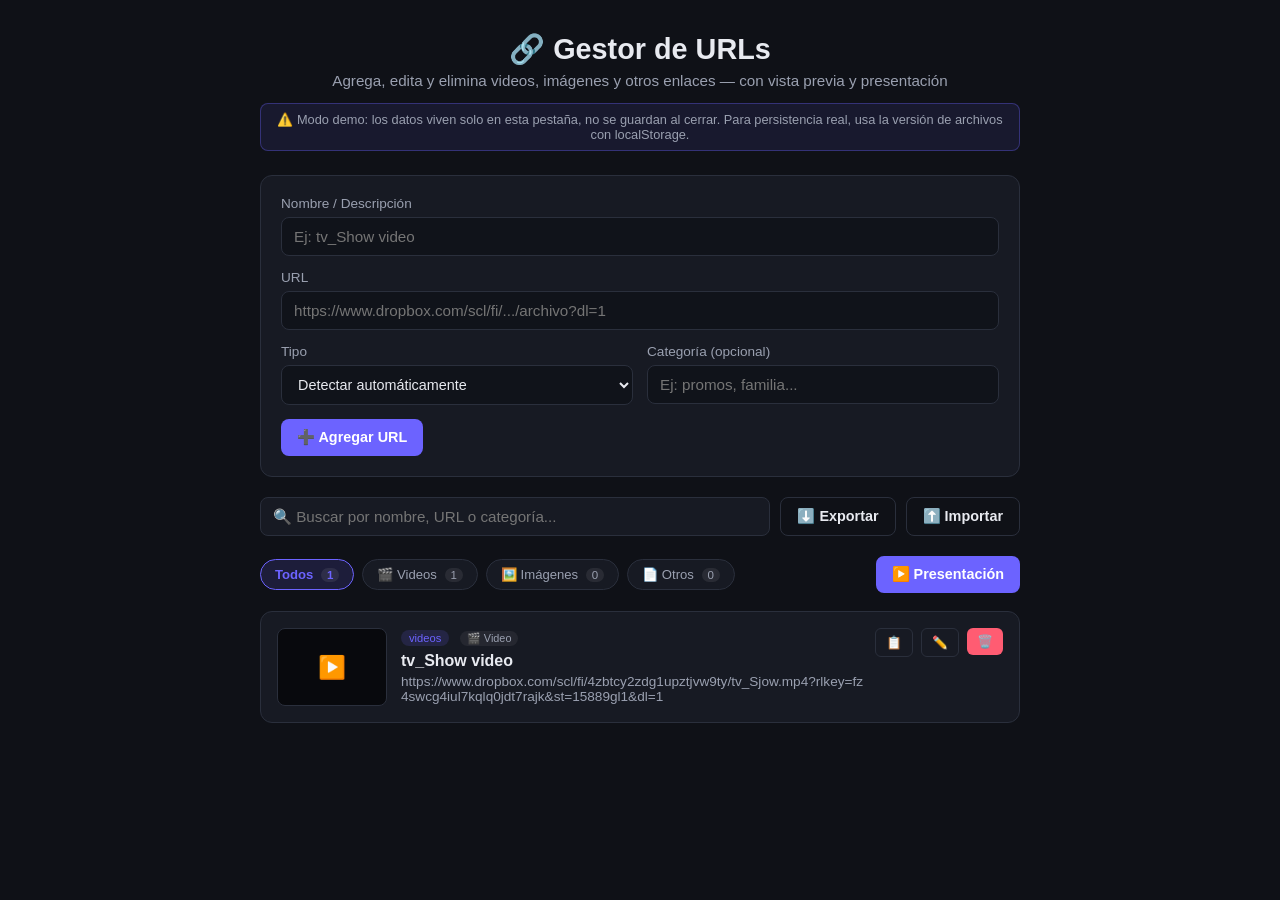
==== index.html @ 33b3442b "Rename index to index.html" ====
<!DOCTYPE html>
<html lang="es">
<head>
<meta charset="UTF-8" />
<meta name="viewport" content="width=device-width, initial-scale=1.0" />
<title>Gestor de URLs — Demo</title>
<style>
:root {
  --bg: #0f1117;
  --card: #171a23;
  --card-hover: #1e222d;
  --border: #2a2f3c;
  --text: #e8eaf0;
  --text-dim: #9aa0b0;
  --primary: #6c63ff;
  --primary-hover: #7f77ff;
  --danger: #ff5c72;
  --danger-hover: #ff7386;
  --success: #37d67a;
  --radius: 12px;
  font-family: -apple-system, BlinkMacSystemFont, "Segoe UI", Roboto, Helvetica, Arial, sans-serif;
}
* { box-sizing: border-box; }
body { margin: 0; background: var(--bg); color: var(--text); min-height: 100vh; padding: 32px 16px 80px; }
.container { max-width: 760px; margin: 0 auto; }
header { text-align: center; margin-bottom: 24px; }
header h1 { margin: 0 0 6px; font-size: 1.8rem; }
.subtitle { color: var(--text-dim); margin: 0 0 4px; font-size: 0.95rem; }
.demo-note {
  background: rgba(108,99,255,0.1);
  border: 1px solid rgba(108,99,255,0.35);
  color: var(--text-dim);
  font-size: 0.8rem;
  padding: 8px 14px;
  border-radius: 8px;
  margin-top: 10px;
  display: inline-block;
}
.url-form { background: var(--card); border: 1px solid var(--border); border-radius: var(--radius); padding: 20px; display: grid; gap: 14px; margin-bottom: 20px; }
.field { display: flex; flex-direction: column; gap: 6px; }
.field label { font-size: 0.85rem; color: var(--text-dim); }
input[type="text"], input[type="url"] { background: #10131a; border: 1px solid var(--border); border-radius: 8px; padding: 10px 12px; color: var(--text); font-size: 0.95rem; outline: none; transition: border-color 0.15s; }
input[type="text"]:focus, input[type="url"]:focus { border-color: var(--primary); }
.row-2 { display: grid; grid-template-columns: 1fr 1fr; gap: 14px; }
@media (max-width: 500px) { .row-2 { grid-template-columns: 1fr; } }
select { background: #10131a; border: 1px solid var(--border); border-radius: 8px; padding: 10px 12px; color: var(--text); font-size: 0.9rem; outline: none; }
select:focus { border-color: var(--primary); }
.form-actions { display: flex; gap: 10px; flex-wrap: wrap; }
.btn { border: none; border-radius: 8px; padding: 10px 16px; font-size: 0.9rem; cursor: pointer; font-weight: 600; transition: transform 0.1s, background 0.15s, opacity 0.15s; }
.btn:active { transform: scale(0.97); }
.btn-primary { background: var(--primary); color: white; }
.btn-primary:hover { background: var(--primary-hover); }
.btn-secondary { background: transparent; color: var(--text-dim); border: 1px solid var(--border); }
.btn-secondary:hover { color: var(--text); border-color: var(--text-dim); }
.btn-outline { background: transparent; border: 1px solid var(--border); color: var(--text); display: inline-flex; align-items: center; gap: 6px; }
.btn-outline:hover { background: var(--card-hover); }
.btn-danger { background: var(--danger); color: white; }
.btn-danger:hover { background: var(--danger-hover); }
.btn-small { padding: 6px 10px; font-size: 0.8rem; border-radius: 6px; }
.toolbar { display: flex; gap: 10px; margin-bottom: 20px; flex-wrap: wrap; }
.toolbar #searchInput { flex: 1; min-width: 200px; background: var(--card); border: 1px solid var(--border); border-radius: 8px; padding: 10px 12px; color: var(--text); outline: none; }
.toolbar #searchInput:focus { border-color: var(--primary); }
.import-label { cursor: pointer; }
.filter-bar { display: flex; gap: 8px; flex-wrap: wrap; align-items: center; margin-bottom: 18px; }
.filter-chip { background: var(--card); border: 1px solid var(--border); color: var(--text-dim); border-radius: 999px; padding: 7px 14px; font-size: 0.82rem; cursor: pointer; transition: all 0.15s; }
.filter-chip:hover { color: var(--text); border-color: var(--text-dim); }
.filter-chip.active { background: rgba(108, 99, 255, 0.15); border-color: var(--primary); color: var(--primary); font-weight: 600; }
.filter-chip span { background: rgba(255,255,255,0.08); border-radius: 999px; padding: 1px 6px; font-size: 0.72rem; margin-left: 4px; }
.present-btn { margin-left: auto; }
.url-list { list-style: none; margin: 0; padding: 0; display: grid; gap: 12px; }
.url-item { background: var(--card); border: 1px solid var(--border); border-radius: var(--radius); padding: 16px; display: flex; justify-content: space-between; align-items: stretch; gap: 12px; transition: background 0.15s; }
.url-item:hover { background: var(--card-hover); }
.url-item-inner { display: flex; gap: 14px; flex: 1; min-width: 0; }
.url-thumb { width: 110px; height: 78px; flex-shrink: 0; border-radius: 8px; overflow: hidden; background: #0a0c11; display: flex; align-items: center; justify-content: center; border: 1px solid var(--border); position: relative; }
.url-thumb img, .url-thumb video { width: 100%; height: 100%; object-fit: cover; }
.url-thumb .thumb-icon { font-size: 1.8rem; color: var(--text-dim); }
.url-thumb .play-badge { position: absolute; inset: 0; display: flex; align-items: center; justify-content: center; background: rgba(0,0,0,0.25); color: white; font-size: 1.4rem; pointer-events: none; }
.type-badge { display: inline-block; font-size: 0.68rem; color: var(--text-dim); background: rgba(255,255,255,0.06); padding: 1px 7px; border-radius: 999px; margin-left: 6px; }
.url-info { min-width: 0; flex: 1; }
.url-name { font-weight: 600; margin: 0 0 4px; word-break: break-word; }
.url-tag { display: inline-block; font-size: 0.7rem; color: var(--primary); background: rgba(108, 99, 255, 0.15); padding: 2px 8px; border-radius: 999px; margin-bottom: 6px; }
.url-link { display: block; color: var(--text-dim); font-size: 0.85rem; text-decoration: none; word-break: break-all; }
.url-link:hover { color: var(--primary); text-decoration: underline; }
.url-actions { display: flex; gap: 8px; flex-shrink: 0; align-items: flex-start; }
.empty-state { text-align: center; color: var(--text-dim); padding: 40px 20px; border: 1px dashed var(--border); border-radius: var(--radius); }
.hidden { display: none !important; }
@media (max-width: 500px) { .url-item-inner { flex-direction: column; } .url-thumb { width: 100%; height: 140px; } .url-item { flex-direction: column; } .url-actions { align-self: flex-end; } }

.present-modal { position: fixed; inset: 0; background: rgba(5, 6, 10, 0.97); z-index: 1000; display: flex; flex-direction: column; }
.present-topbar, .present-bottombar { display: flex; align-items: center; gap: 12px; padding: 14px 20px; flex-wrap: wrap; }
.present-topbar { justify-content: space-between; }
.present-bottombar { justify-content: center; }
.present-counter { color: var(--text-dim); font-size: 0.85rem; }
.present-controls-top { display: flex; gap: 10px; align-items: center; }
.speed-label { color: var(--text-dim); font-size: 0.82rem; display: flex; align-items: center; gap: 6px; }
.present-stage { flex: 1; position: relative; overflow: hidden; display: flex; align-items: center; justify-content: center; padding: 10px 20px; }
.slide { position: absolute; inset: 20px; display: flex; flex-direction: column; align-items: center; justify-content: center; gap: 14px; opacity: 0; pointer-events: none; }
.slide.active { opacity: 1; pointer-events: auto; position: relative; inset: auto; }
.present-stage[data-transition="fade"] .slide { transition: opacity 0.6s ease; }
.present-stage[data-transition="slide"] .slide { transition: transform 0.5s ease, opacity 0.5s ease; transform: translateX(40px); }
.present-stage[data-transition="slide"] .slide.active { transform: translateX(0); }
.present-stage[data-transition="slide"] .slide.exit-left { transform: translateX(-40px); }
.present-stage[data-transition="zoom"] .slide { transition: transform 0.5s ease, opacity 0.5s ease; transform: scale(0.9); }
.present-stage[data-transition="zoom"] .slide.active { transform: scale(1); }
.slide-media { max-width: 100%; max-height: 70vh; border-radius: 10px; object-fit: contain; background: #000; }
.slide-other { display: flex; flex-direction: column; align-items: center; gap: 12px; color: var(--text-dim); font-size: 3rem; }
.slide-caption { color: var(--text); font-size: 1rem; text-align: center; max-width: 600px; }
.slide-caption a { color: var(--primary); font-size: 0.8rem; word-break: break-all; }
</style>
</head>
<body>

  <div class="container">
    <header>
      <h1>🔗 Gestor de URLs</h1>
      <p class="subtitle">Agrega, edita y elimina videos, imágenes y otros enlaces — con vista previa y presentación</p>
      <span class="demo-note">⚠️ Modo demo: los datos viven solo en esta pestaña, no se guardan al cerrar. Para persistencia real, usa la versión de archivos con localStorage.</span>
    </header>

    <form id="urlForm" class="url-form">
      <input type="hidden" id="editId" value="" />
      <div class="field">
        <label for="urlName">Nombre / Descripción</label>
        <input type="text" id="urlName" placeholder="Ej: tv_Show video" required />
      </div>
      <div class="field">
        <label for="urlValue">URL</label>
        <input type="url" id="urlValue" placeholder="https://www.dropbox.com/scl/fi/.../archivo?dl=1" required />
      </div>
      <div class="row-2">
        <div class="field">
          <label for="urlType">Tipo</label>
          <select id="urlType">
            <option value="auto">Detectar automáticamente</option>
            <option value="video">🎬 Video</option>
            <option value="image">🖼️ Imagen</option>
            <option value="other">📄 Otro</option>
          </select>
        </div>
        <div class="field">
          <label for="urlTag">Categoría (opcional)</label>
          <input type="text" id="urlTag" placeholder="Ej: promos, familia..." />
        </div>
      </div>
      <div class="form-actions">
        <button type="submit" id="submitBtn" class="btn btn-primary">➕ Agregar URL</button>
        <button type="button" id="cancelEditBtn" class="btn btn-secondary hidden">Cancelar edición</button>
      </div>
    </form>

    <div class="toolbar">
      <input type="text" id="searchInput" placeholder="🔍 Buscar por nombre, URL o categoría..." />
      <button id="exportBtn" class="btn btn-outline">⬇️ Exportar</button>
      <label class="btn btn-outline import-label">
        ⬆️ Importar
        <input type="file" id="importInput" accept="application/json" hidden />
      </label>
    </div>

    <div class="filter-bar">
      <button class="filter-chip active" data-filter="all">Todos <span id="countAll">0</span></button>
      <button class="filter-chip" data-filter="video">🎬 Videos <span id="countVideo">0</span></button>
      <button class="filter-chip" data-filter="image">🖼️ Imágenes <span id="countImage">0</span></button>
      <button class="filter-chip" data-filter="other">📄 Otros <span id="countOther">0</span></button>
      <button id="presentBtn" class="btn btn-primary present-btn">▶️ Presentación</button>
    </div>

    <div id="emptyState" class="empty-state hidden">
      <p>No tienes URLs guardadas todavía. Agrega la primera arriba. 👆</p>
    </div>

    <ul id="urlList" class="url-list"></ul>
  </div>

  <div id="presentModal" class="present-modal hidden">
    <div class="present-topbar">
      <span id="presentCounter" class="present-counter">1 / 1</span>
      <div class="present-controls-top">
        <select id="transitionSelect" title="Tipo de transición">
          <option value="fade">Fundido (fade)</option>
          <option value="slide">Deslizar (slide)</option>
          <option value="zoom">Zoom</option>
        </select>
        <button id="closePresentBtn" class="btn btn-outline btn-small">✕ Cerrar</button>
      </div>
    </div>
    <div id="presentStage" class="present-stage"></div>
    <div class="present-bottombar">
      <button id="prevSlideBtn" class="btn btn-outline btn-small">⬅️ Anterior</button>
      <button id="playPauseBtn" class="btn btn-primary btn-small">▶️ Reproducir</button>
      <button id="nextSlideBtn" class="btn btn-outline btn-small">Siguiente ➡️</button>
      <label class="speed-label">
        Duración:
        <select id="speedSelect">
          <option value="2000">2s</option>
          <option value="3000" selected>3s</option>
          <option value="5000">5s</option>
          <option value="8000">8s</option>
        </select>
      </label>
    </div>
  </div>

<script>
// ====== Gestor de URLs — versión demo (en memoria, sin localStorage) ======

const form = document.getElementById("urlForm");
const editIdInput = document.getElementById("editId");
const nameInput = document.getElementById("urlName");
const urlInput = document.getElementById("urlValue");
const typeInput = document.getElementById("urlType");
const tagInput = document.getElementById("urlTag");
const submitBtn = document.getElementById("submitBtn");
const cancelEditBtn = document.getElementById("cancelEditBtn");
const listEl = document.getElementById("urlList");
const emptyState = document.getElementById("emptyState");
const searchInput = document.getElementById("searchInput");
const exportBtn = document.getElementById("exportBtn");
const importInput = document.getElementById("importInput");
const filterChips = document.querySelectorAll(".filter-chip");
const presentBtn = document.getElementById("presentBtn");

const presentModal = document.getElementById("presentModal");
const presentStage = document.getElementById("presentStage");
const presentCounter = document.getElementById("presentCounter");
const closePresentBtn = document.getElementById("closePresentBtn");
const prevSlideBtn = document.getElementById("prevSlideBtn");
const nextSlideBtn = document.getElementById("nextSlideBtn");
const playPauseBtn = document.getElementById("playPauseBtn");
const speedSelect = document.getElementById("speedSelect");
const transitionSelect = document.getElementById("transitionSelect");

// Datos de ejemplo precargados para que la demo se vea completa al abrir
let items = [
  {
    id: "demo1",
    name: "tv_Show video",
    url: "https://www.dropbox.com/scl/fi/4zbtcy2zdg1upztjvw9ty/tv_Sjow.mp4?rlkey=fz4swcg4iul7kqlq0jdt7rajk&st=15889gl1&dl=1",
    tag: "videos",
    type: "video",
    createdAt: Date.now() - 3000,
  },
];
let currentFilter = "all";

function uid() { return Date.now().toString(36) + Math.random().toString(36).slice(2, 8); }
function escapeHtml(str) { const div = document.createElement("div"); div.textContent = str; return div.innerHTML; }

function cleanPath(url) {
  try { return new URL(url).pathname.toLowerCase(); }
  catch { return url.split("?")[0].toLowerCase(); }
}
function detectType(url) {
  const path = cleanPath(url);
  const videoExt = [".mp4", ".webm", ".mov", ".mkv", ".avi", ".m4v", ".ogv"];
  const imageExt = [".jpg", ".jpeg", ".png", ".gif", ".webp", ".svg", ".bmp", ".avif"];
  if (videoExt.some((ext) => path.endsWith(ext))) return "video";
  if (imageExt.some((ext) => path.endsWith(ext))) return "image";
  return "other";
}
function typeLabel(type) { return { video: "🎬 Video", image: "🖼️ Imagen", other: "📄 Otro" }[type] || "📄 Otro"; }
function normalizePreviewUrl(url) {
  try {
    const u = new URL(url);
    if (u.hostname.includes("dropbox.com")) { u.searchParams.set("dl", "1"); return u.toString(); }
    return url;
  } catch { return url; }
}

function updateCounts() {
  document.getElementById("countAll").textContent = items.length;
  document.getElementById("countVideo").textContent = items.filter((i) => i.type === "video").length;
  document.getElementById("countImage").textContent = items.filter((i) => i.type === "image").length;
  document.getElementById("countOther").textContent = items.filter((i) => i.type === "other").length;
}

function render(filter = "") {
  updateCounts();
  const term = filter.trim().toLowerCase();
  const filtered = items.filter((it) => {
    const matchesType = currentFilter === "all" || it.type === currentFilter;
    const matchesTerm = !term || it.name.toLowerCase().includes(term) || it.url.toLowerCase().includes(term) || (it.tag || "").toLowerCase().includes(term);
    return matchesType && matchesTerm;
  });

  listEl.innerHTML = "";
  if (items.length === 0) { emptyState.classList.remove("hidden"); return; }
  emptyState.classList.add("hidden");
  if (filtered.length === 0) { listEl.innerHTML = `<li class="empty-state">No se encontraron resultados.</li>`; return; }

  const sorted = [...filtered].sort((a, b) => b.createdAt - a.createdAt);
  for (const item of sorted) {
    const li = document.createElement("li");
    li.className = "url-item";
    const previewUrl = normalizePreviewUrl(item.url);
    let thumbHtml = "";
    if (item.type === "image") {
      thumbHtml = `<img src="${escapeHtml(previewUrl)}" alt="" loading="lazy" onerror="this.replaceWith(Object.assign(document.createElement('span'),{className:'thumb-icon',textContent:'🖼️'}))" />`;
    } else if (item.type === "video") {
      thumbHtml = `<video src="${escapeHtml(previewUrl)}#t=0.5" muted preload="metadata"></video><span class="play-badge">▶️</span>`;
    } else {
      thumbHtml = `<span class="thumb-icon">📄</span>`;
    }

    li.innerHTML = `
      <div class="url-item-inner">
        <div class="url-thumb">${thumbHtml}</div>
        <div class="url-info">
          ${item.tag ? `<span class="url-tag">${escapeHtml(item.tag)}</span>` : ""}
          <span class="type-badge">${typeLabel(item.type)}</span>
          <p class="url-name">${escapeHtml(item.name)}</p>
          <a class="url-link" href="${escapeHtml(item.url)}" target="_blank" rel="noopener noreferrer">${escapeHtml(item.url)}</a>
        </div>
      </div>
      <div class="url-actions">
        <button class="btn btn-outline btn-small" data-action="copy" data-id="${item.id}">📋</button>
        <button class="btn btn-secondary btn-small" data-action="edit" data-id="${item.id}">✏️</button>
        <button class="btn btn-danger btn-small" data-action="delete" data-id="${item.id}">🗑️</button>
      </div>
    `;
    listEl.appendChild(li);
  }
}

form.addEventListener("submit", (e) => {
  e.preventDefault();
  const name = nameInput.value.trim();
  const url = urlInput.value.trim();
  const tag = tagInput.value.trim();
  const editId = editIdInput.value;
  const selectedType = typeInput.value;
  const type = selectedType === "auto" ? detectType(url) : selectedType;
  if (!name || !url) return;

  if (editId) {
    const idx = items.findIndex((it) => it.id === editId);
    if (idx !== -1) items[idx] = { ...items[idx], name, url, tag, type };
    exitEditMode();
  } else {
    items.push({ id: uid(), name, url, tag, type, createdAt: Date.now() });
  }
  render(searchInput.value);
  form.reset();
});

listEl.addEventListener("click", (e) => {
  const btn = e.target.closest("button[data-action]");
  if (!btn) return;
  const id = btn.dataset.id;
  const action = btn.dataset.action;
  const item = items.find((it) => it.id === id);
  if (!item) return;

  if (action === "delete") {
    if (confirm(`¿Eliminar "${item.name}"?`)) { items = items.filter((it) => it.id !== id); render(searchInput.value); }
  }
  if (action === "edit") enterEditMode(item);
  if (action === "copy") {
    navigator.clipboard.writeText(item.url).then(() => {
      const original = btn.textContent;
      btn.textContent = "✅";
      setTimeout(() => (btn.textContent = original), 1200);
    }).catch(() => alert("No se pudo copiar el enlace."));
  }
});

function enterEditMode(item) {
  editIdInput.value = item.id;
  nameInput.value = item.name;
  urlInput.value = item.url;
  tagInput.value = item.tag || "";
  typeInput.value = item.type || "auto";
  submitBtn.textContent = "💾 Guardar cambios";
  cancelEditBtn.classList.remove("hidden");
  nameInput.focus();
  window.scrollTo({ top: 0, behavior: "smooth" });
}
function exitEditMode() {
  editIdInput.value = "";
  submitBtn.textContent = "➕ Agregar URL";
  cancelEditBtn.classList.add("hidden");
  form.reset();
}
cancelEditBtn.addEventListener("click", exitEditMode);

filterChips.forEach((chip) => {
  chip.addEventListener("click", () => {
    filterChips.forEach((c) => c.classList.remove("active"));
    chip.classList.add("active");
    currentFilter = chip.dataset.filter;
    render(searchInput.value);
  });
});
searchInput.addEventListener("input", () => render(searchInput.value));

exportBtn.addEventListener("click", () => {
  const blob = new Blob([JSON.stringify(items, null, 2)], { type: "application/json" });
  const a = document.createElement("a");
  a.href = URL.createObjectURL(blob);
  a.download = "urls.json";
  a.click();
  URL.revokeObjectURL(a.href);
});

importInput.addEventListener("change", (e) => {
  const file = e.target.files[0];
  if (!file) return;
  const reader = new FileReader();
  reader.onload = () => {
    try {
      const parsed = JSON.parse(reader.result);
      if (!Array.isArray(parsed)) throw new Error("Formato inválido");
      const incoming = parsed.filter((p) => p && p.name && p.url).map((p) => ({
        id: p.id || uid(), name: p.name, url: p.url, tag: p.tag || "",
        type: p.type || detectType(p.url), createdAt: p.createdAt || Date.now(),
      }));
      items = [...items, ...incoming];
      render(searchInput.value);
      alert(`Se importaron ${incoming.length} URL(s).`);
    } catch (err) { alert("El archivo no tiene un formato JSON válido."); }
    importInput.value = "";
  };
  reader.readAsText(file);
});

// ===== Presentación =====
let slideItems = [];
let currentSlide = 0;
let autoTimer = null;
let isPlaying = false;

presentBtn.addEventListener("click", () => {
  const term = searchInput.value.trim().toLowerCase();
  slideItems = items.filter((it) => {
    const matchesType = currentFilter === "all" || it.type === currentFilter;
    const matchesTerm = !term || it.name.toLowerCase().includes(term) || it.url.toLowerCase().includes(term) || (it.tag || "").toLowerCase().includes(term);
    return matchesType && matchesTerm;
  });
  slideItems = [...slideItems].sort((a, b) => b.createdAt - a.createdAt);
  if (slideItems.length === 0) { alert("No hay URLs para presentar con el filtro/búsqueda actual."); return; }
  currentSlide = 0;
  buildSlides();
  openPresentModal();
});

function buildSlides() {
  presentStage.innerHTML = "";
  presentStage.dataset.transition = transitionSelect.value;
  slideItems.forEach((item, idx) => {
    const slide = document.createElement("div");
    slide.className = "slide" + (idx === 0 ? " active" : "");
    slide.dataset.index = idx;
    const previewUrl = normalizePreviewUrl(item.url);
    let mediaHtml = "";
    if (item.type === "image") {
      mediaHtml = `<img class="slide-media" src="${escapeHtml(previewUrl)}" alt="${escapeHtml(item.name)}" />`;
    } else if (item.type === "video") {
      mediaHtml = `<video class="slide-media" src="${escapeHtml(previewUrl)}" controls playsinline></video>`;
    } else {
      mediaHtml = `<div class="slide-other">📄</div>`;
    }
    slide.innerHTML = `${mediaHtml}<div class="slide-caption"><strong>${escapeHtml(item.name)}</strong><br/><a href="${escapeHtml(item.url)}" target="_blank" rel="noopener noreferrer">${escapeHtml(item.url)}</a></div>`;
    presentStage.appendChild(slide);
  });
  updateCounter();
}
function updateCounter() { presentCounter.textContent = `${currentSlide + 1} / ${slideItems.length}`; }
function goToSlide(index) {
  const slides = presentStage.querySelectorAll(".slide");
  if (!slides.length) return;
  const prevIndex = currentSlide;
  currentSlide = (index + slideItems.length) % slideItems.length;
  slides.forEach((s) => s.classList.remove("active", "exit-left"));
  if (currentSlide < prevIndex) slides[prevIndex] && slides[prevIndex].classList.add("exit-left");
  slides.forEach((s) => { const v = s.querySelector("video"); if (v) v.pause(); });
  slides[currentSlide].classList.add("active");
  updateCounter();
}
function nextSlide() { goToSlide(currentSlide + 1); }
function prevSlide() { goToSlide(currentSlide - 1); }
function openPresentModal() { presentModal.classList.remove("hidden"); document.body.style.overflow = "hidden"; }
function closePresentModal() { stopAutoplay(); presentModal.classList.add("hidden"); document.body.style.overflow = ""; presentStage.innerHTML = ""; }
function startAutoplay() { stopAutoplay(); isPlaying = true; playPauseBtn.textContent = "⏸️ Pausar"; const duration = parseInt(speedSelect.value, 10); autoTimer = setInterval(nextSlide, duration); }
function stopAutoplay() { isPlaying = false; playPauseBtn.textContent = "▶️ Reproducir"; if (autoTimer) { clearInterval(autoTimer); autoTimer = null; } }

closePresentBtn.addEventListener("click", closePresentModal);
nextSlideBtn.addEventListener("click", () => { nextSlide(); if (isPlaying) startAutoplay(); });
prevSlideBtn.addEventListener("click", () => { prevSlide(); if (isPlaying) startAutoplay(); });
playPauseBtn.addEventListener("click", () => (isPlaying ? stopAutoplay() : startAutoplay()));
speedSelect.addEventListener("change", () => { if (isPlaying) startAutoplay(); });
transitionSelect.addEventListener("change", () => { presentStage.dataset.transition = transitionSelect.value; });

document.addEventListener("keydown", (e) => {
  if (presentModal.classList.contains("hidden")) return;
  if (e.key === "Escape") closePresentModal();
  if (e.key === "ArrowRight") { nextSlide(); if (isPlaying) startAutoplay(); }
  if (e.key === "ArrowLeft") { prevSlide(); if (isPlaying) startAutoplay(); }
  if (e.key === " ") { e.preventDefault(); isPlaying ? stopAutoplay() : startAutoplay(); }
});

render();
</script>
</body>
</html>
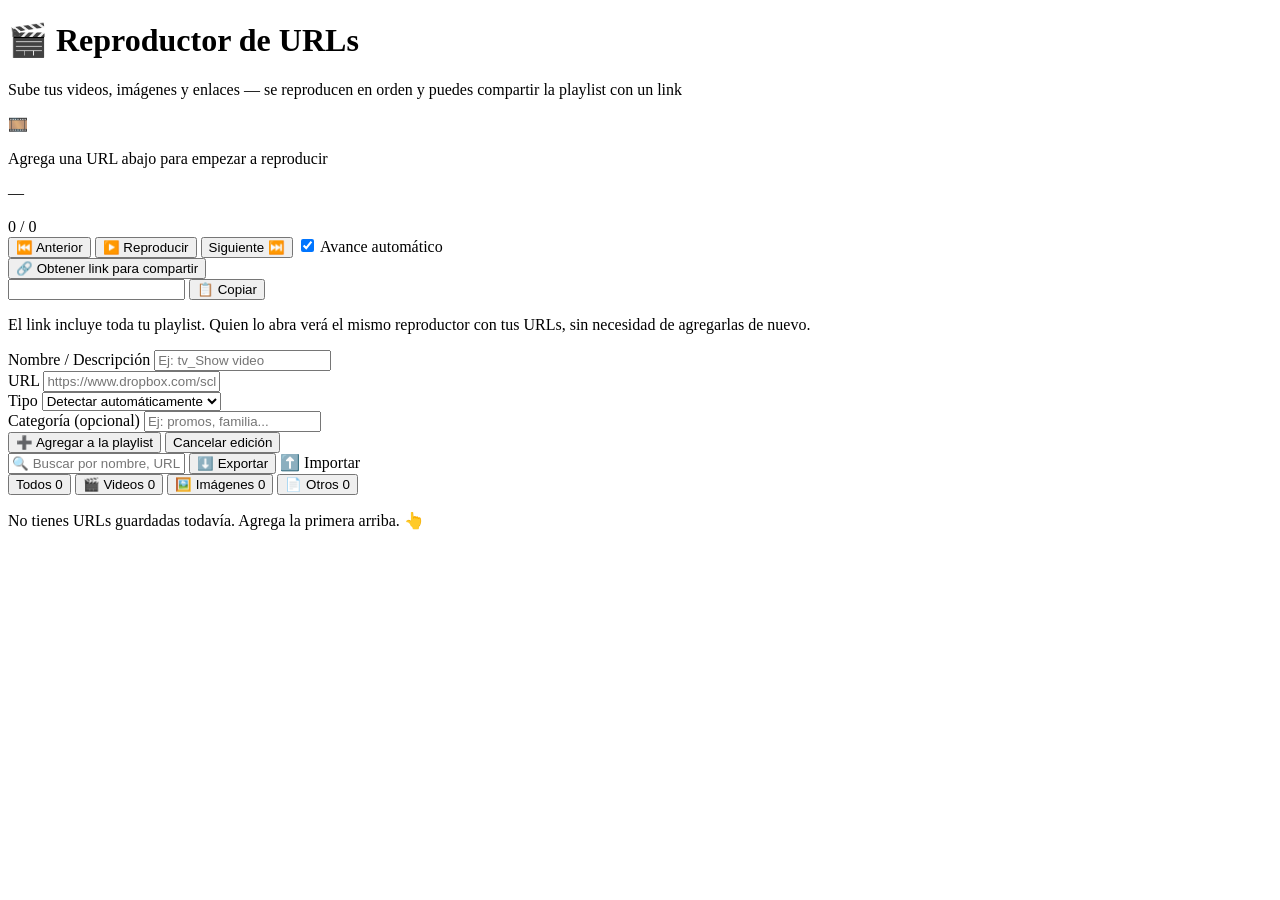
==== commit 6daff3ac: "Refactor URL manager to URL player with new features Updated the URL manager to a URL player with en" ====
--- a/index.html
+++ b/index.html
@@ -3,120 +3,53 @@
 <head>
 <meta charset="UTF-8" />
 <meta name="viewport" content="width=device-width, initial-scale=1.0" />
-<title>Gestor de URLs — Demo</title>
-<style>
-:root {
-  --bg: #0f1117;
-  --card: #171a23;
-  --card-hover: #1e222d;
-  --border: #2a2f3c;
-  --text: #e8eaf0;
-  --text-dim: #9aa0b0;
-  --primary: #6c63ff;
-  --primary-hover: #7f77ff;
-  --danger: #ff5c72;
-  --danger-hover: #ff7386;
-  --success: #37d67a;
-  --radius: 12px;
-  font-family: -apple-system, BlinkMacSystemFont, "Segoe UI", Roboto, Helvetica, Arial, sans-serif;
-}
-* { box-sizing: border-box; }
-body { margin: 0; background: var(--bg); color: var(--text); min-height: 100vh; padding: 32px 16px 80px; }
-.container { max-width: 760px; margin: 0 auto; }
-header { text-align: center; margin-bottom: 24px; }
-header h1 { margin: 0 0 6px; font-size: 1.8rem; }
-.subtitle { color: var(--text-dim); margin: 0 0 4px; font-size: 0.95rem; }
-.demo-note {
-  background: rgba(108,99,255,0.1);
-  border: 1px solid rgba(108,99,255,0.35);
-  color: var(--text-dim);
-  font-size: 0.8rem;
-  padding: 8px 14px;
-  border-radius: 8px;
-  margin-top: 10px;
-  display: inline-block;
-}
-.url-form { background: var(--card); border: 1px solid var(--border); border-radius: var(--radius); padding: 20px; display: grid; gap: 14px; margin-bottom: 20px; }
-.field { display: flex; flex-direction: column; gap: 6px; }
-.field label { font-size: 0.85rem; color: var(--text-dim); }
-input[type="text"], input[type="url"] { background: #10131a; border: 1px solid var(--border); border-radius: 8px; padding: 10px 12px; color: var(--text); font-size: 0.95rem; outline: none; transition: border-color 0.15s; }
-input[type="text"]:focus, input[type="url"]:focus { border-color: var(--primary); }
-.row-2 { display: grid; grid-template-columns: 1fr 1fr; gap: 14px; }
-@media (max-width: 500px) { .row-2 { grid-template-columns: 1fr; } }
-select { background: #10131a; border: 1px solid var(--border); border-radius: 8px; padding: 10px 12px; color: var(--text); font-size: 0.9rem; outline: none; }
-select:focus { border-color: var(--primary); }
-.form-actions { display: flex; gap: 10px; flex-wrap: wrap; }
-.btn { border: none; border-radius: 8px; padding: 10px 16px; font-size: 0.9rem; cursor: pointer; font-weight: 600; transition: transform 0.1s, background 0.15s, opacity 0.15s; }
-.btn:active { transform: scale(0.97); }
-.btn-primary { background: var(--primary); color: white; }
-.btn-primary:hover { background: var(--primary-hover); }
-.btn-secondary { background: transparent; color: var(--text-dim); border: 1px solid var(--border); }
-.btn-secondary:hover { color: var(--text); border-color: var(--text-dim); }
-.btn-outline { background: transparent; border: 1px solid var(--border); color: var(--text); display: inline-flex; align-items: center; gap: 6px; }
-.btn-outline:hover { background: var(--card-hover); }
-.btn-danger { background: var(--danger); color: white; }
-.btn-danger:hover { background: var(--danger-hover); }
-.btn-small { padding: 6px 10px; font-size: 0.8rem; border-radius: 6px; }
-.toolbar { display: flex; gap: 10px; margin-bottom: 20px; flex-wrap: wrap; }
-.toolbar #searchInput { flex: 1; min-width: 200px; background: var(--card); border: 1px solid var(--border); border-radius: 8px; padding: 10px 12px; color: var(--text); outline: none; }
-.toolbar #searchInput:focus { border-color: var(--primary); }
-.import-label { cursor: pointer; }
-.filter-bar { display: flex; gap: 8px; flex-wrap: wrap; align-items: center; margin-bottom: 18px; }
-.filter-chip { background: var(--card); border: 1px solid var(--border); color: var(--text-dim); border-radius: 999px; padding: 7px 14px; font-size: 0.82rem; cursor: pointer; transition: all 0.15s; }
-.filter-chip:hover { color: var(--text); border-color: var(--text-dim); }
-.filter-chip.active { background: rgba(108, 99, 255, 0.15); border-color: var(--primary); color: var(--primary); font-weight: 600; }
-.filter-chip span { background: rgba(255,255,255,0.08); border-radius: 999px; padding: 1px 6px; font-size: 0.72rem; margin-left: 4px; }
-.present-btn { margin-left: auto; }
-.url-list { list-style: none; margin: 0; padding: 0; display: grid; gap: 12px; }
-.url-item { background: var(--card); border: 1px solid var(--border); border-radius: var(--radius); padding: 16px; display: flex; justify-content: space-between; align-items: stretch; gap: 12px; transition: background 0.15s; }
-.url-item:hover { background: var(--card-hover); }
-.url-item-inner { display: flex; gap: 14px; flex: 1; min-width: 0; }
-.url-thumb { width: 110px; height: 78px; flex-shrink: 0; border-radius: 8px; overflow: hidden; background: #0a0c11; display: flex; align-items: center; justify-content: center; border: 1px solid var(--border); position: relative; }
-.url-thumb img, .url-thumb video { width: 100%; height: 100%; object-fit: cover; }
-.url-thumb .thumb-icon { font-size: 1.8rem; color: var(--text-dim); }
-.url-thumb .play-badge { position: absolute; inset: 0; display: flex; align-items: center; justify-content: center; background: rgba(0,0,0,0.25); color: white; font-size: 1.4rem; pointer-events: none; }
-.type-badge { display: inline-block; font-size: 0.68rem; color: var(--text-dim); background: rgba(255,255,255,0.06); padding: 1px 7px; border-radius: 999px; margin-left: 6px; }
-.url-info { min-width: 0; flex: 1; }
-.url-name { font-weight: 600; margin: 0 0 4px; word-break: break-word; }
-.url-tag { display: inline-block; font-size: 0.7rem; color: var(--primary); background: rgba(108, 99, 255, 0.15); padding: 2px 8px; border-radius: 999px; margin-bottom: 6px; }
-.url-link { display: block; color: var(--text-dim); font-size: 0.85rem; text-decoration: none; word-break: break-all; }
-.url-link:hover { color: var(--primary); text-decoration: underline; }
-.url-actions { display: flex; gap: 8px; flex-shrink: 0; align-items: flex-start; }
-.empty-state { text-align: center; color: var(--text-dim); padding: 40px 20px; border: 1px dashed var(--border); border-radius: var(--radius); }
-.hidden { display: none !important; }
-@media (max-width: 500px) { .url-item-inner { flex-direction: column; } .url-thumb { width: 100%; height: 140px; } .url-item { flex-direction: column; } .url-actions { align-self: flex-end; } }
-
-.present-modal { position: fixed; inset: 0; background: rgba(5, 6, 10, 0.97); z-index: 1000; display: flex; flex-direction: column; }
-.present-topbar, .present-bottombar { display: flex; align-items: center; gap: 12px; padding: 14px 20px; flex-wrap: wrap; }
-.present-topbar { justify-content: space-between; }
-.present-bottombar { justify-content: center; }
-.present-counter { color: var(--text-dim); font-size: 0.85rem; }
-.present-controls-top { display: flex; gap: 10px; align-items: center; }
-.speed-label { color: var(--text-dim); font-size: 0.82rem; display: flex; align-items: center; gap: 6px; }
-.present-stage { flex: 1; position: relative; overflow: hidden; display: flex; align-items: center; justify-content: center; padding: 10px 20px; }
-.slide { position: absolute; inset: 20px; display: flex; flex-direction: column; align-items: center; justify-content: center; gap: 14px; opacity: 0; pointer-events: none; }
-.slide.active { opacity: 1; pointer-events: auto; position: relative; inset: auto; }
-.present-stage[data-transition="fade"] .slide { transition: opacity 0.6s ease; }
-.present-stage[data-transition="slide"] .slide { transition: transform 0.5s ease, opacity 0.5s ease; transform: translateX(40px); }
-.present-stage[data-transition="slide"] .slide.active { transform: translateX(0); }
-.present-stage[data-transition="slide"] .slide.exit-left { transform: translateX(-40px); }
-.present-stage[data-transition="zoom"] .slide { transition: transform 0.5s ease, opacity 0.5s ease; transform: scale(0.9); }
-.present-stage[data-transition="zoom"] .slide.active { transform: scale(1); }
-.slide-media { max-width: 100%; max-height: 70vh; border-radius: 10px; object-fit: contain; background: #000; }
-.slide-other { display: flex; flex-direction: column; align-items: center; gap: 12px; color: var(--text-dim); font-size: 3rem; }
-.slide-caption { color: var(--text); font-size: 1rem; text-align: center; max-width: 600px; }
-.slide-caption a { color: var(--primary); font-size: 0.8rem; word-break: break-all; }
-</style>
+<title>Reproductor de URLs</title>
+<link rel="stylesheet" href="style.css" />
 </head>
 <body>
 
   <div class="container">
     <header>
-      <h1>🔗 Gestor de URLs</h1>
-      <p class="subtitle">Agrega, edita y elimina videos, imágenes y otros enlaces — con vista previa y presentación</p>
-      <span class="demo-note">⚠️ Modo demo: los datos viven solo en esta pestaña, no se guardan al cerrar. Para persistencia real, usa la versión de archivos con localStorage.</span>
+      <h1>🎬 Reproductor de URLs</h1>
+      <p class="subtitle">Sube tus videos, imágenes y enlaces — se reproducen en orden y puedes compartir la playlist con un link</p>
     </header>
 
+    <!-- ===== REPRODUCTOR PRINCIPAL ===== -->
+    <section class="player-card">
+      <div id="playerStage" class="player-stage">
+        <div class="player-placeholder">
+          <span class="thumb-icon">🎞️</span>
+          <p>Agrega una URL abajo para empezar a reproducir</p>
+        </div>
+      </div>
+
+      <div class="player-info">
+        <p id="playerTitle" class="player-title">—</p>
+        <span id="playerCounter" class="player-counter">0 / 0</span>
+      </div>
+
+      <div class="player-controls">
+        <button id="prevBtn" class="btn btn-outline btn-small">⏮️ Anterior</button>
+        <button id="playPauseBtn" class="btn btn-primary btn-small">▶️ Reproducir</button>
+        <button id="nextBtn" class="btn btn-outline btn-small">Siguiente ⏭️</button>
+        <label class="autoplay-label">
+          <input type="checkbox" id="autoplayCheck" checked />
+          Avance automático
+        </label>
+      </div>
+    </section>
+
+    <!-- ===== COMPARTIR ===== -->
+    <section class="share-card">
+      <button id="shareBtn" class="btn btn-primary">🔗 Obtener link para compartir</button>
+      <div id="shareResult" class="share-result hidden">
+        <input type="text" id="shareLink" readonly />
+        <button id="copyLinkBtn" class="btn btn-outline btn-small">📋 Copiar</button>
+      </div>
+      <p class="share-hint">El link incluye toda tu playlist. Quien lo abra verá el mismo reproductor con tus URLs, sin necesidad de agregarlas de nuevo.</p>
+    </section>
+
+    <!-- ===== AGREGAR / GESTIONAR ===== -->
     <form id="urlForm" class="url-form">
       <input type="hidden" id="editId" value="" />
       <div class="field">
@@ -143,7 +76,7 @@
         </div>
       </div>
       <div class="form-actions">
-        <button type="submit" id="submitBtn" class="btn btn-primary">➕ Agregar URL</button>
+        <button type="submit" id="submitBtn" class="btn btn-primary">➕ Agregar a la playlist</button>
         <button type="button" id="cancelEditBtn" class="btn btn-secondary hidden">Cancelar edición</button>
       </div>
     </form>
@@ -162,7 +95,6 @@
       <button class="filter-chip" data-filter="video">🎬 Videos <span id="countVideo">0</span></button>
       <button class="filter-chip" data-filter="image">🖼️ Imágenes <span id="countImage">0</span></button>
       <button class="filter-chip" data-filter="other">📄 Otros <span id="countOther">0</span></button>
-      <button id="presentBtn" class="btn btn-primary present-btn">▶️ Presentación</button>
     </div>
 
     <div id="emptyState" class="empty-state hidden">
@@ -172,333 +104,6 @@
     <ul id="urlList" class="url-list"></ul>
   </div>
 
-  <div id="presentModal" class="present-modal hidden">
-    <div class="present-topbar">
-      <span id="presentCounter" class="present-counter">1 / 1</span>
-      <div class="present-controls-top">
-        <select id="transitionSelect" title="Tipo de transición">
-          <option value="fade">Fundido (fade)</option>
-          <option value="slide">Deslizar (slide)</option>
-          <option value="zoom">Zoom</option>
-        </select>
-        <button id="closePresentBtn" class="btn btn-outline btn-small">✕ Cerrar</button>
-      </div>
-    </div>
-    <div id="presentStage" class="present-stage"></div>
-    <div class="present-bottombar">
-      <button id="prevSlideBtn" class="btn btn-outline btn-small">⬅️ Anterior</button>
-      <button id="playPauseBtn" class="btn btn-primary btn-small">▶️ Reproducir</button>
-      <button id="nextSlideBtn" class="btn btn-outline btn-small">Siguiente ➡️</button>
-      <label class="speed-label">
-        Duración:
-        <select id="speedSelect">
-          <option value="2000">2s</option>
-          <option value="3000" selected>3s</option>
-          <option value="5000">5s</option>
-          <option value="8000">8s</option>
-        </select>
-      </label>
-    </div>
-  </div>
-
-<script>
-// ====== Gestor de URLs — versión demo (en memoria, sin localStorage) ======
-
-const form = document.getElementById("urlForm");
-const editIdInput = document.getElementById("editId");
-const nameInput = document.getElementById("urlName");
-const urlInput = document.getElementById("urlValue");
-const typeInput = document.getElementById("urlType");
-const tagInput = document.getElementById("urlTag");
-const submitBtn = document.getElementById("submitBtn");
-const cancelEditBtn = document.getElementById("cancelEditBtn");
-const listEl = document.getElementById("urlList");
-const emptyState = document.getElementById("emptyState");
-const searchInput = document.getElementById("searchInput");
-const exportBtn = document.getElementById("exportBtn");
-const importInput = document.getElementById("importInput");
-const filterChips = document.querySelectorAll(".filter-chip");
-const presentBtn = document.getElementById("presentBtn");
-
-const presentModal = document.getElementById("presentModal");
-const presentStage = document.getElementById("presentStage");
-const presentCounter = document.getElementById("presentCounter");
-const closePresentBtn = document.getElementById("closePresentBtn");
-const prevSlideBtn = document.getElementById("prevSlideBtn");
-const nextSlideBtn = document.getElementById("nextSlideBtn");
-const playPauseBtn = document.getElementById("playPauseBtn");
-const speedSelect = document.getElementById("speedSelect");
-const transitionSelect = document.getElementById("transitionSelect");
-
-// Datos de ejemplo precargados para que la demo se vea completa al abrir
-let items = [
-  {
-    id: "demo1",
-    name: "tv_Show video",
-    url: "https://www.dropbox.com/scl/fi/4zbtcy2zdg1upztjvw9ty/tv_Sjow.mp4?rlkey=fz4swcg4iul7kqlq0jdt7rajk&st=15889gl1&dl=1",
-    tag: "videos",
-    type: "video",
-    createdAt: Date.now() - 3000,
-  },
-];
-let currentFilter = "all";
-
-function uid() { return Date.now().toString(36) + Math.random().toString(36).slice(2, 8); }
-function escapeHtml(str) { const div = document.createElement("div"); div.textContent = str; return div.innerHTML; }
-
-function cleanPath(url) {
-  try { return new URL(url).pathname.toLowerCase(); }
-  catch { return url.split("?")[0].toLowerCase(); }
-}
-function detectType(url) {
-  const path = cleanPath(url);
-  const videoExt = [".mp4", ".webm", ".mov", ".mkv", ".avi", ".m4v", ".ogv"];
-  const imageExt = [".jpg", ".jpeg", ".png", ".gif", ".webp", ".svg", ".bmp", ".avif"];
-  if (videoExt.some((ext) => path.endsWith(ext))) return "video";
-  if (imageExt.some((ext) => path.endsWith(ext))) return "image";
-  return "other";
-}
-function typeLabel(type) { return { video: "🎬 Video", image: "🖼️ Imagen", other: "📄 Otro" }[type] || "📄 Otro"; }
-function normalizePreviewUrl(url) {
-  try {
-    const u = new URL(url);
-    if (u.hostname.includes("dropbox.com")) { u.searchParams.set("dl", "1"); return u.toString(); }
-    return url;
-  } catch { return url; }
-}
-
-function updateCounts() {
-  document.getElementById("countAll").textContent = items.length;
-  document.getElementById("countVideo").textContent = items.filter((i) => i.type === "video").length;
-  document.getElementById("countImage").textContent = items.filter((i) => i.type === "image").length;
-  document.getElementById("countOther").textContent = items.filter((i) => i.type === "other").length;
-}
-
-function render(filter = "") {
-  updateCounts();
-  const term = filter.trim().toLowerCase();
-  const filtered = items.filter((it) => {
-    const matchesType = currentFilter === "all" || it.type === currentFilter;
-    const matchesTerm = !term || it.name.toLowerCase().includes(term) || it.url.toLowerCase().includes(term) || (it.tag || "").toLowerCase().includes(term);
-    return matchesType && matchesTerm;
-  });
-
-  listEl.innerHTML = "";
-  if (items.length === 0) { emptyState.classList.remove("hidden"); return; }
-  emptyState.classList.add("hidden");
-  if (filtered.length === 0) { listEl.innerHTML = `<li class="empty-state">No se encontraron resultados.</li>`; return; }
-
-  const sorted = [...filtered].sort((a, b) => b.createdAt - a.createdAt);
-  for (const item of sorted) {
-    const li = document.createElement("li");
-    li.className = "url-item";
-    const previewUrl = normalizePreviewUrl(item.url);
-    let thumbHtml = "";
-    if (item.type === "image") {
-      thumbHtml = `<img src="${escapeHtml(previewUrl)}" alt="" loading="lazy" onerror="this.replaceWith(Object.assign(document.createElement('span'),{className:'thumb-icon',textContent:'🖼️'}))" />`;
-    } else if (item.type === "video") {
-      thumbHtml = `<video src="${escapeHtml(previewUrl)}#t=0.5" muted preload="metadata"></video><span class="play-badge">▶️</span>`;
-    } else {
-      thumbHtml = `<span class="thumb-icon">📄</span>`;
-    }
-
-    li.innerHTML = `
-      <div class="url-item-inner">
-        <div class="url-thumb">${thumbHtml}</div>
-        <div class="url-info">
-          ${item.tag ? `<span class="url-tag">${escapeHtml(item.tag)}</span>` : ""}
-          <span class="type-badge">${typeLabel(item.type)}</span>
-          <p class="url-name">${escapeHtml(item.name)}</p>
-          <a class="url-link" href="${escapeHtml(item.url)}" target="_blank" rel="noopener noreferrer">${escapeHtml(item.url)}</a>
-        </div>
-      </div>
-      <div class="url-actions">
-        <button class="btn btn-outline btn-small" data-action="copy" data-id="${item.id}">📋</button>
-        <button class="btn btn-secondary btn-small" data-action="edit" data-id="${item.id}">✏️</button>
-        <button class="btn btn-danger btn-small" data-action="delete" data-id="${item.id}">🗑️</button>
-      </div>
-    `;
-    listEl.appendChild(li);
-  }
-}
-
-form.addEventListener("submit", (e) => {
-  e.preventDefault();
-  const name = nameInput.value.trim();
-  const url = urlInput.value.trim();
-  const tag = tagInput.value.trim();
-  const editId = editIdInput.value;
-  const selectedType = typeInput.value;
-  const type = selectedType === "auto" ? detectType(url) : selectedType;
-  if (!name || !url) return;
-
-  if (editId) {
-    const idx = items.findIndex((it) => it.id === editId);
-    if (idx !== -1) items[idx] = { ...items[idx], name, url, tag, type };
-    exitEditMode();
-  } else {
-    items.push({ id: uid(), name, url, tag, type, createdAt: Date.now() });
-  }
-  render(searchInput.value);
-  form.reset();
-});
-
-listEl.addEventListener("click", (e) => {
-  const btn = e.target.closest("button[data-action]");
-  if (!btn) return;
-  const id = btn.dataset.id;
-  const action = btn.dataset.action;
-  const item = items.find((it) => it.id === id);
-  if (!item) return;
-
-  if (action === "delete") {
-    if (confirm(`¿Eliminar "${item.name}"?`)) { items = items.filter((it) => it.id !== id); render(searchInput.value); }
-  }
-  if (action === "edit") enterEditMode(item);
-  if (action === "copy") {
-    navigator.clipboard.writeText(item.url).then(() => {
-      const original = btn.textContent;
-      btn.textContent = "✅";
-      setTimeout(() => (btn.textContent = original), 1200);
-    }).catch(() => alert("No se pudo copiar el enlace."));
-  }
-});
-
-function enterEditMode(item) {
-  editIdInput.value = item.id;
-  nameInput.value = item.name;
-  urlInput.value = item.url;
-  tagInput.value = item.tag || "";
-  typeInput.value = item.type || "auto";
-  submitBtn.textContent = "💾 Guardar cambios";
-  cancelEditBtn.classList.remove("hidden");
-  nameInput.focus();
-  window.scrollTo({ top: 0, behavior: "smooth" });
-}
-function exitEditMode() {
-  editIdInput.value = "";
-  submitBtn.textContent = "➕ Agregar URL";
-  cancelEditBtn.classList.add("hidden");
-  form.reset();
-}
-cancelEditBtn.addEventListener("click", exitEditMode);
-
-filterChips.forEach((chip) => {
-  chip.addEventListener("click", () => {
-    filterChips.forEach((c) => c.classList.remove("active"));
-    chip.classList.add("active");
-    currentFilter = chip.dataset.filter;
-    render(searchInput.value);
-  });
-});
-searchInput.addEventListener("input", () => render(searchInput.value));
-
-exportBtn.addEventListener("click", () => {
-  const blob = new Blob([JSON.stringify(items, null, 2)], { type: "application/json" });
-  const a = document.createElement("a");
-  a.href = URL.createObjectURL(blob);
-  a.download = "urls.json";
-  a.click();
-  URL.revokeObjectURL(a.href);
-});
-
-importInput.addEventListener("change", (e) => {
-  const file = e.target.files[0];
-  if (!file) return;
-  const reader = new FileReader();
-  reader.onload = () => {
-    try {
-      const parsed = JSON.parse(reader.result);
-      if (!Array.isArray(parsed)) throw new Error("Formato inválido");
-      const incoming = parsed.filter((p) => p && p.name && p.url).map((p) => ({
-        id: p.id || uid(), name: p.name, url: p.url, tag: p.tag || "",
-        type: p.type || detectType(p.url), createdAt: p.createdAt || Date.now(),
-      }));
-      items = [...items, ...incoming];
-      render(searchInput.value);
-      alert(`Se importaron ${incoming.length} URL(s).`);
-    } catch (err) { alert("El archivo no tiene un formato JSON válido."); }
-    importInput.value = "";
-  };
-  reader.readAsText(file);
-});
-
-// ===== Presentación =====
-let slideItems = [];
-let currentSlide = 0;
-let autoTimer = null;
-let isPlaying = false;
-
-presentBtn.addEventListener("click", () => {
-  const term = searchInput.value.trim().toLowerCase();
-  slideItems = items.filter((it) => {
-    const matchesType = currentFilter === "all" || it.type === currentFilter;
-    const matchesTerm = !term || it.name.toLowerCase().includes(term) || it.url.toLowerCase().includes(term) || (it.tag || "").toLowerCase().includes(term);
-    return matchesType && matchesTerm;
-  });
-  slideItems = [...slideItems].sort((a, b) => b.createdAt - a.createdAt);
-  if (slideItems.length === 0) { alert("No hay URLs para presentar con el filtro/búsqueda actual."); return; }
-  currentSlide = 0;
-  buildSlides();
-  openPresentModal();
-});
-
-function buildSlides() {
-  presentStage.innerHTML = "";
-  presentStage.dataset.transition = transitionSelect.value;
-  slideItems.forEach((item, idx) => {
-    const slide = document.createElement("div");
-    slide.className = "slide" + (idx === 0 ? " active" : "");
-    slide.dataset.index = idx;
-    const previewUrl = normalizePreviewUrl(item.url);
-    let mediaHtml = "";
-    if (item.type === "image") {
-      mediaHtml = `<img class="slide-media" src="${escapeHtml(previewUrl)}" alt="${escapeHtml(item.name)}" />`;
-    } else if (item.type === "video") {
-      mediaHtml = `<video class="slide-media" src="${escapeHtml(previewUrl)}" controls playsinline></video>`;
-    } else {
-      mediaHtml = `<div class="slide-other">📄</div>`;
-    }
-    slide.innerHTML = `${mediaHtml}<div class="slide-caption"><strong>${escapeHtml(item.name)}</strong><br/><a href="${escapeHtml(item.url)}" target="_blank" rel="noopener noreferrer">${escapeHtml(item.url)}</a></div>`;
-    presentStage.appendChild(slide);
-  });
-  updateCounter();
-}
-function updateCounter() { presentCounter.textContent = `${currentSlide + 1} / ${slideItems.length}`; }
-function goToSlide(index) {
-  const slides = presentStage.querySelectorAll(".slide");
-  if (!slides.length) return;
-  const prevIndex = currentSlide;
-  currentSlide = (index + slideItems.length) % slideItems.length;
-  slides.forEach((s) => s.classList.remove("active", "exit-left"));
-  if (currentSlide < prevIndex) slides[prevIndex] && slides[prevIndex].classList.add("exit-left");
-  slides.forEach((s) => { const v = s.querySelector("video"); if (v) v.pause(); });
-  slides[currentSlide].classList.add("active");
-  updateCounter();
-}
-function nextSlide() { goToSlide(currentSlide + 1); }
-function prevSlide() { goToSlide(currentSlide - 1); }
-function openPresentModal() { presentModal.classList.remove("hidden"); document.body.style.overflow = "hidden"; }
-function closePresentModal() { stopAutoplay(); presentModal.classList.add("hidden"); document.body.style.overflow = ""; presentStage.innerHTML = ""; }
-function startAutoplay() { stopAutoplay(); isPlaying = true; playPauseBtn.textContent = "⏸️ Pausar"; const duration = parseInt(speedSelect.value, 10); autoTimer = setInterval(nextSlide, duration); }
-function stopAutoplay() { isPlaying = false; playPauseBtn.textContent = "▶️ Reproducir"; if (autoTimer) { clearInterval(autoTimer); autoTimer = null; } }
-
-closePresentBtn.addEventListener("click", closePresentModal);
-nextSlideBtn.addEventListener("click", () => { nextSlide(); if (isPlaying) startAutoplay(); });
-prevSlideBtn.addEventListener("click", () => { prevSlide(); if (isPlaying) startAutoplay(); });
-playPauseBtn.addEventListener("click", () => (isPlaying ? stopAutoplay() : startAutoplay()));
-speedSelect.addEventListener("change", () => { if (isPlaying) startAutoplay(); });
-transitionSelect.addEventListener("change", () => { presentStage.dataset.transition = transitionSelect.value; });
-
-document.addEventListener("keydown", (e) => {
-  if (presentModal.classList.contains("hidden")) return;
-  if (e.key === "Escape") closePresentModal();
-  if (e.key === "ArrowRight") { nextSlide(); if (isPlaying) startAutoplay(); }
-  if (e.key === "ArrowLeft") { prevSlide(); if (isPlaying) startAutoplay(); }
-  if (e.key === " ") { e.preventDefault(); isPlaying ? stopAutoplay() : startAutoplay(); }
-});
-
-render();
-</script>
+  <script src="script.js"></script>
 </body>
 </html>
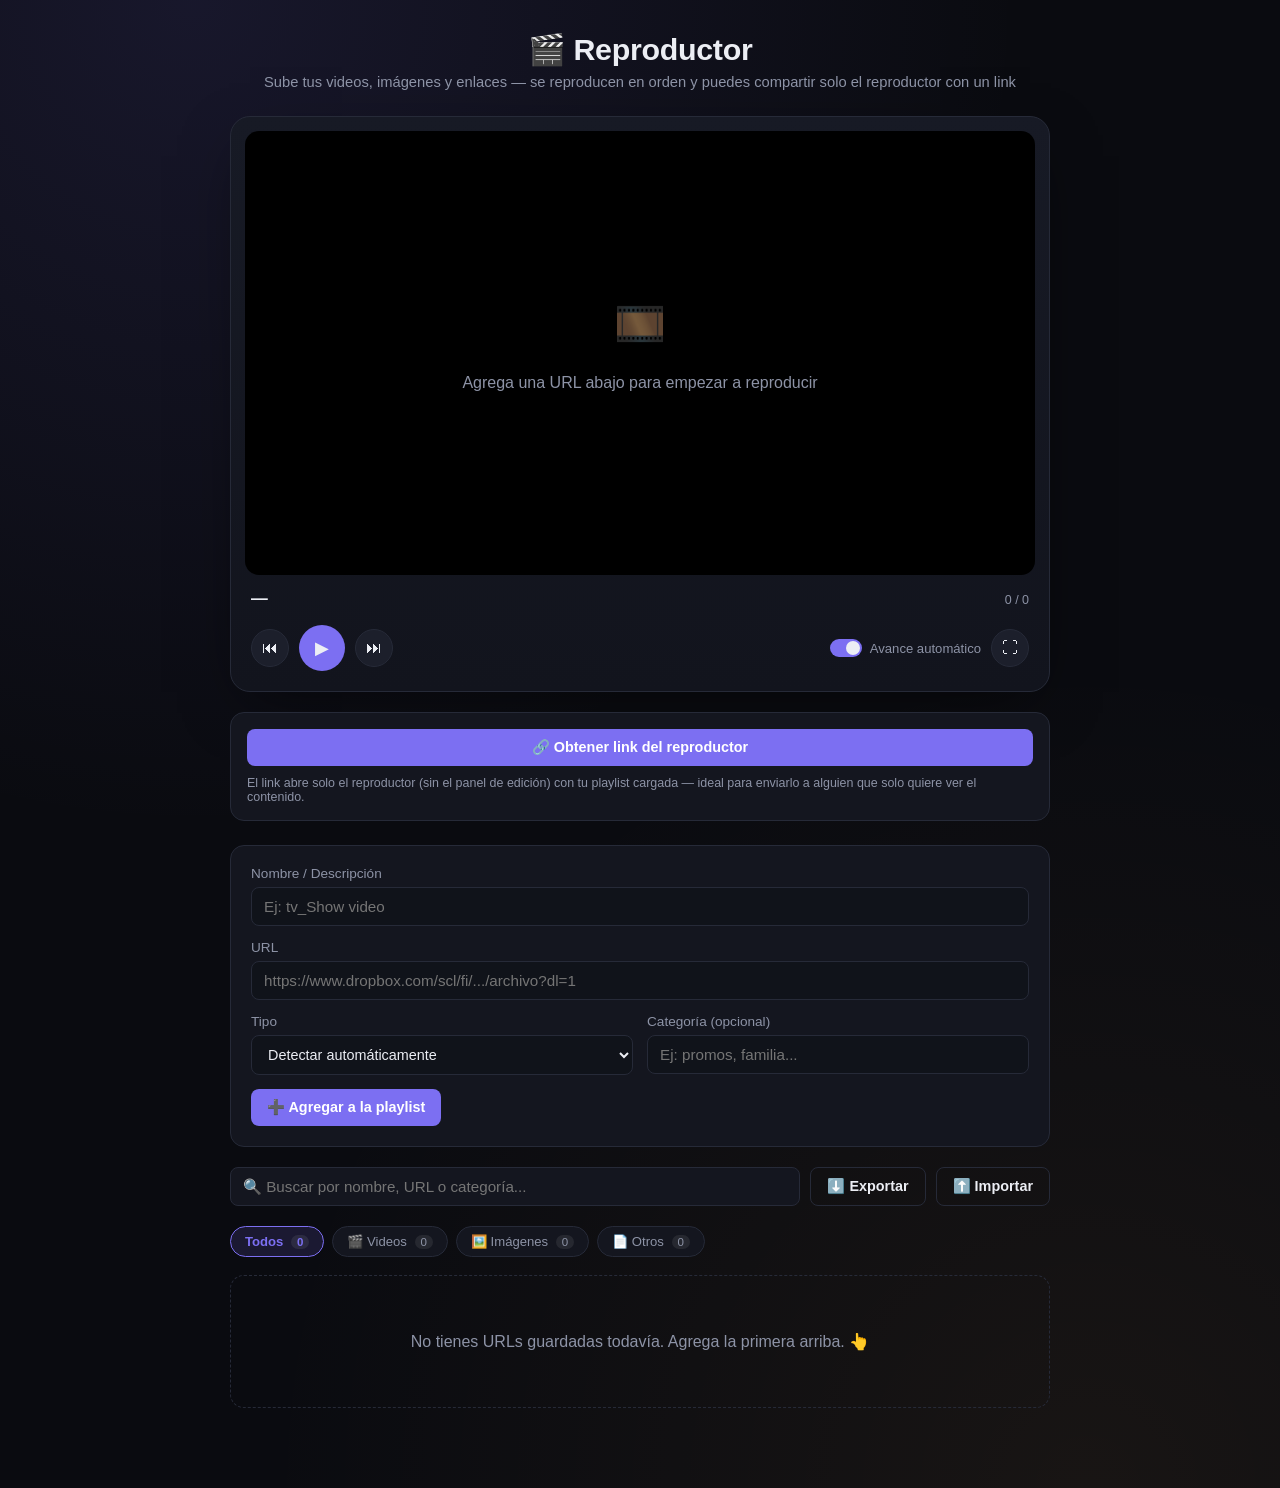
==== commit 4cc2536f: "Add files via upload" ====
--- a/index.html
+++ b/index.html
@@ -9,9 +9,9 @@
 <body>
 
   <div class="container">
-    <header>
-      <h1>🎬 Reproductor de URLs</h1>
-      <p class="subtitle">Sube tus videos, imágenes y enlaces — se reproducen en orden y puedes compartir la playlist con un link</p>
+    <header id="pageHeader">
+      <h1>🎬 Reproductor</h1>
+      <p class="subtitle" id="pageSubtitle">Sube tus videos, imágenes y enlaces — se reproducen en orden y puedes compartir solo el reproductor con un link</p>
     </header>
 
     <!-- ===== REPRODUCTOR PRINCIPAL ===== -->
@@ -23,34 +23,45 @@
         </div>
       </div>
 
-      <div class="player-info">
-        <p id="playerTitle" class="player-title">—</p>
+      <div class="player-overlay-bar">
+        <div class="player-overlay-text">
+          <p id="playerTitle" class="player-title">—</p>
+          <span id="playerTag" class="player-tag-inline"></span>
+        </div>
         <span id="playerCounter" class="player-counter">0 / 0</span>
       </div>
 
       <div class="player-controls">
-        <button id="prevBtn" class="btn btn-outline btn-small">⏮️ Anterior</button>
-        <button id="playPauseBtn" class="btn btn-primary btn-small">▶️ Reproducir</button>
-        <button id="nextBtn" class="btn btn-outline btn-small">Siguiente ⏭️</button>
+        <button id="prevBtn" class="icon-btn" title="Anterior">⏮</button>
+        <button id="playPauseBtn" class="icon-btn icon-btn-main" title="Reproducir / Pausar">▶</button>
+        <button id="nextBtn" class="icon-btn" title="Siguiente">⏭</button>
+
+        <div class="dots" id="dotsRow"></div>
+
         <label class="autoplay-label">
           <input type="checkbox" id="autoplayCheck" checked />
+          <span class="toggle-track"><span class="toggle-thumb"></span></span>
           Avance automático
         </label>
+        <button id="fullscreenBtn" class="icon-btn" title="Pantalla completa">⛶</button>
       </div>
+
+      <!-- Tira de miniaturas: solo visible en modo "solo reproductor" (link compartido) -->
+      <div id="filmstrip" class="filmstrip hidden"></div>
     </section>
 
     <!-- ===== COMPARTIR ===== -->
-    <section class="share-card">
-      <button id="shareBtn" class="btn btn-primary">🔗 Obtener link para compartir</button>
+    <section class="share-card manage-section">
+      <button id="shareBtn" class="btn btn-primary">🔗 Obtener link del reproductor</button>
       <div id="shareResult" class="share-result hidden">
         <input type="text" id="shareLink" readonly />
         <button id="copyLinkBtn" class="btn btn-outline btn-small">📋 Copiar</button>
       </div>
-      <p class="share-hint">El link incluye toda tu playlist. Quien lo abra verá el mismo reproductor con tus URLs, sin necesidad de agregarlas de nuevo.</p>
+      <p class="share-hint">El link abre solo el reproductor (sin el panel de edición) con tu playlist cargada — ideal para enviarlo a alguien que solo quiere ver el contenido.</p>
     </section>
 
     <!-- ===== AGREGAR / GESTIONAR ===== -->
-    <form id="urlForm" class="url-form">
+    <form id="urlForm" class="url-form manage-section">
       <input type="hidden" id="editId" value="" />
       <div class="field">
         <label for="urlName">Nombre / Descripción</label>
@@ -81,7 +92,7 @@
       </div>
     </form>
 
-    <div class="toolbar">
+    <div class="toolbar manage-section">
       <input type="text" id="searchInput" placeholder="🔍 Buscar por nombre, URL o categoría..." />
       <button id="exportBtn" class="btn btn-outline">⬇️ Exportar</button>
       <label class="btn btn-outline import-label">
@@ -90,18 +101,20 @@
       </label>
     </div>
 
-    <div class="filter-bar">
+    <div class="filter-bar manage-section">
       <button class="filter-chip active" data-filter="all">Todos <span id="countAll">0</span></button>
       <button class="filter-chip" data-filter="video">🎬 Videos <span id="countVideo">0</span></button>
       <button class="filter-chip" data-filter="image">🖼️ Imágenes <span id="countImage">0</span></button>
       <button class="filter-chip" data-filter="other">📄 Otros <span id="countOther">0</span></button>
     </div>
 
-    <div id="emptyState" class="empty-state hidden">
+    <div id="emptyState" class="empty-state hidden manage-section">
       <p>No tienes URLs guardadas todavía. Agrega la primera arriba. 👆</p>
     </div>
 
-    <ul id="urlList" class="url-list"></ul>
+    <ul id="urlList" class="url-list manage-section"></ul>
+
+    <p id="playerOnlyFooter" class="player-only-footer hidden">Reproductor generado con Gestor de URLs</p>
   </div>
 
   <script src="script.js"></script>
--- a/style.css
+++ b/style.css
@@ -0,0 +1,392 @@
+:root {
+  --bg: #0a0b10;
+  --card: #14161f;
+  --card-hover: #1b1e29;
+  --border: #262a38;
+  --text: #eceef4;
+  --text-dim: #8d93a6;
+  --primary: #7c6ff2;
+  --primary-hover: #8f83ff;
+  --accent: #ffb454;
+  --danger: #ff5c72;
+  --danger-hover: #ff7386;
+  --radius: 14px;
+  font-family: -apple-system, BlinkMacSystemFont, "Segoe UI", Roboto, Helvetica, Arial, sans-serif;
+}
+
+* { box-sizing: border-box; }
+
+body {
+  margin: 0;
+  background:
+    radial-gradient(circle at 15% 0%, rgba(124,111,242,0.12), transparent 45%),
+    radial-gradient(circle at 85% 100%, rgba(255,180,84,0.06), transparent 45%),
+    var(--bg);
+  color: var(--text);
+  min-height: 100vh;
+  padding: 32px 16px 80px;
+}
+
+.container { max-width: 820px; margin: 0 auto; }
+
+header { text-align: center; margin-bottom: 26px; }
+header h1 { margin: 0 0 6px; font-size: 1.9rem; letter-spacing: -0.01em; }
+.subtitle { color: var(--text-dim); margin: 0; font-size: 0.92rem; }
+
+/* ===== Reproductor principal (rediseñado) ===== */
+.player-card {
+  background: linear-gradient(180deg, #171a25 0%, #12141d 100%);
+  border: 1px solid var(--border);
+  border-radius: 20px;
+  padding: 14px;
+  margin-bottom: 20px;
+  box-shadow: 0 20px 60px -20px rgba(0,0,0,0.6);
+}
+
+.player-stage {
+  background: #000;
+  border-radius: 14px;
+  aspect-ratio: 16 / 9;
+  display: flex;
+  align-items: center;
+  justify-content: center;
+  overflow: hidden;
+  position: relative;
+}
+.player-stage video,
+.player-stage img {
+  width: 100%;
+  height: 100%;
+  object-fit: contain;
+  background: #000;
+  animation: fadeIn 0.35s ease;
+}
+@keyframes fadeIn { from { opacity: 0; } to { opacity: 1; } }
+
+.player-placeholder {
+  display: flex;
+  flex-direction: column;
+  align-items: center;
+  gap: 10px;
+  color: var(--text-dim);
+  padding: 20px;
+  text-align: center;
+}
+.player-placeholder .thumb-icon { font-size: 2.6rem; opacity: 0.6; }
+
+.player-other {
+  display: flex;
+  flex-direction: column;
+  align-items: center;
+  gap: 14px;
+  color: var(--text-dim);
+  font-size: 3.2rem;
+  text-align: center;
+  padding: 20px;
+}
+.player-other a {
+  color: var(--accent);
+  font-size: 0.85rem;
+  word-break: break-all;
+  border: 1px solid rgba(255,180,84,0.4);
+  padding: 6px 14px;
+  border-radius: 999px;
+  text-decoration: none;
+}
+.player-other a:hover { background: rgba(255,180,84,0.1); }
+
+/* Barra superpuesta con título, estilo cine */
+.player-overlay-bar {
+  display: flex;
+  justify-content: space-between;
+  align-items: flex-end;
+  gap: 12px;
+  padding: 14px 6px 4px;
+}
+.player-overlay-text { min-width: 0; }
+.player-title {
+  margin: 0;
+  font-weight: 700;
+  font-size: 1.05rem;
+  word-break: break-word;
+  letter-spacing: -0.01em;
+}
+.player-tag-inline {
+  display: inline-block;
+  font-size: 0.68rem;
+  color: var(--accent);
+  background: rgba(255,180,84,0.12);
+  padding: 2px 8px;
+  border-radius: 999px;
+  margin-top: 4px;
+}
+.player-tag-inline:empty { display: none; }
+.player-counter {
+  color: var(--text-dim);
+  font-size: 0.78rem;
+  font-variant-numeric: tabular-nums;
+  flex-shrink: 0;
+  padding-bottom: 2px;
+}
+
+/* Controles estilo reproductor de medios */
+.player-controls {
+  display: flex;
+  align-items: center;
+  gap: 10px;
+  flex-wrap: wrap;
+  padding: 12px 6px 6px;
+}
+
+.icon-btn {
+  width: 38px;
+  height: 38px;
+  border-radius: 50%;
+  border: 1px solid var(--border);
+  background: #1c1f2b;
+  color: var(--text);
+  font-size: 1rem;
+  cursor: pointer;
+  display: flex;
+  align-items: center;
+  justify-content: center;
+  transition: background 0.15s, transform 0.1s, border-color 0.15s;
+}
+.icon-btn:hover { background: var(--card-hover); border-color: var(--text-dim); }
+.icon-btn:active { transform: scale(0.93); }
+.icon-btn-main {
+  width: 46px;
+  height: 46px;
+  background: var(--primary);
+  border: none;
+  font-size: 1.1rem;
+}
+.icon-btn-main:hover { background: var(--primary-hover); }
+
+.dots {
+  display: flex;
+  gap: 5px;
+  align-items: center;
+  flex: 1;
+  overflow-x: auto;
+  padding: 4px 2px;
+  scrollbar-width: none;
+}
+.dots::-webkit-scrollbar { display: none; }
+.dot {
+  width: 7px;
+  height: 7px;
+  border-radius: 50%;
+  background: var(--border);
+  flex-shrink: 0;
+  cursor: pointer;
+  transition: background 0.15s, transform 0.15s;
+}
+.dot:hover { background: var(--text-dim); }
+.dot.active { background: var(--primary); transform: scale(1.3); }
+
+.autoplay-label {
+  display: flex;
+  align-items: center;
+  gap: 8px;
+  color: var(--text-dim);
+  font-size: 0.82rem;
+  cursor: pointer;
+  white-space: nowrap;
+  flex-shrink: 0;
+}
+.autoplay-label input { position: absolute; opacity: 0; width: 0; height: 0; }
+.toggle-track {
+  width: 32px;
+  height: 18px;
+  background: var(--border);
+  border-radius: 999px;
+  position: relative;
+  transition: background 0.15s;
+  flex-shrink: 0;
+}
+.toggle-thumb {
+  position: absolute;
+  top: 2px;
+  left: 2px;
+  width: 14px;
+  height: 14px;
+  border-radius: 50%;
+  background: var(--text);
+  transition: transform 0.15s;
+}
+.autoplay-label input:checked + .toggle-track { background: var(--primary); }
+.autoplay-label input:checked + .toggle-track .toggle-thumb { transform: translateX(14px); }
+
+/* Filmstrip: tira de miniaturas para modo solo-reproductor */
+.filmstrip {
+  display: flex;
+  gap: 8px;
+  overflow-x: auto;
+  padding: 12px 4px 2px;
+  margin-top: 4px;
+  border-top: 1px solid var(--border);
+}
+.filmstrip::-webkit-scrollbar { height: 6px; }
+.filmstrip::-webkit-scrollbar-thumb { background: var(--border); border-radius: 999px; }
+.filmstrip-item {
+  width: 100px;
+  height: 64px;
+  flex-shrink: 0;
+  border-radius: 8px;
+  overflow: hidden;
+  border: 2px solid transparent;
+  cursor: pointer;
+  position: relative;
+  background: #000;
+  opacity: 0.6;
+  transition: opacity 0.15s, border-color 0.15s;
+}
+.filmstrip-item:hover { opacity: 0.9; }
+.filmstrip-item.active { opacity: 1; border-color: var(--primary); }
+.filmstrip-item img, .filmstrip-item video { width: 100%; height: 100%; object-fit: cover; }
+.filmstrip-item .thumb-icon { font-size: 1.3rem; color: var(--text-dim); display: flex; align-items: center; justify-content: center; width: 100%; height: 100%; }
+
+.player-only-footer {
+  text-align: center;
+  color: var(--text-dim);
+  font-size: 0.78rem;
+  margin-top: 18px;
+}
+
+/* ===== Compartir ===== */
+.share-card {
+  background: var(--card);
+  border: 1px solid var(--border);
+  border-radius: var(--radius);
+  padding: 16px;
+  margin-bottom: 24px;
+  display: flex;
+  flex-direction: column;
+  gap: 10px;
+}
+.share-result { display: flex; gap: 8px; }
+.share-result input {
+  flex: 1;
+  background: #10131a;
+  border: 1px solid var(--border);
+  border-radius: 8px;
+  padding: 9px 12px;
+  color: var(--text);
+  font-size: 0.82rem;
+}
+.share-hint { color: var(--text-dim); font-size: 0.78rem; margin: 0; }
+
+/* ===== Formulario ===== */
+.url-form {
+  background: var(--card);
+  border: 1px solid var(--border);
+  border-radius: var(--radius);
+  padding: 20px;
+  display: grid;
+  gap: 14px;
+  margin-bottom: 20px;
+}
+.field { display: flex; flex-direction: column; gap: 6px; }
+.field label { font-size: 0.85rem; color: var(--text-dim); }
+input[type="text"], input[type="url"] {
+  background: #10131a; border: 1px solid var(--border); border-radius: 8px;
+  padding: 10px 12px; color: var(--text); font-size: 0.95rem; outline: none; transition: border-color 0.15s;
+}
+input[type="text"]:focus, input[type="url"]:focus { border-color: var(--primary); }
+.row-2 { display: grid; grid-template-columns: 1fr 1fr; gap: 14px; }
+@media (max-width: 500px) { .row-2 { grid-template-columns: 1fr; } }
+select {
+  background: #10131a; border: 1px solid var(--border); border-radius: 8px;
+  padding: 10px 12px; color: var(--text); font-size: 0.9rem; outline: none;
+}
+select:focus { border-color: var(--primary); }
+.form-actions { display: flex; gap: 10px; flex-wrap: wrap; }
+
+.btn {
+  border: none; border-radius: 8px; padding: 10px 16px; font-size: 0.9rem;
+  cursor: pointer; font-weight: 600; transition: transform 0.1s, background 0.15s, opacity 0.15s;
+}
+.btn:active { transform: scale(0.97); }
+.btn-primary { background: var(--primary); color: white; }
+.btn-primary:hover { background: var(--primary-hover); }
+.btn-secondary { background: transparent; color: var(--text-dim); border: 1px solid var(--border); }
+.btn-secondary:hover { color: var(--text); border-color: var(--text-dim); }
+.btn-outline { background: transparent; border: 1px solid var(--border); color: var(--text); display: inline-flex; align-items: center; gap: 6px; }
+.btn-outline:hover { background: var(--card-hover); }
+.btn-danger { background: var(--danger); color: white; }
+.btn-danger:hover { background: var(--danger-hover); }
+.btn-small { padding: 6px 10px; font-size: 0.8rem; border-radius: 6px; }
+
+.toolbar { display: flex; gap: 10px; margin-bottom: 20px; flex-wrap: wrap; }
+.toolbar #searchInput {
+  flex: 1; min-width: 200px; background: var(--card); border: 1px solid var(--border);
+  border-radius: 8px; padding: 10px 12px; color: var(--text); outline: none;
+}
+.toolbar #searchInput:focus { border-color: var(--primary); }
+.import-label { cursor: pointer; }
+
+.filter-bar { display: flex; gap: 8px; flex-wrap: wrap; align-items: center; margin-bottom: 18px; }
+.filter-chip {
+  background: var(--card); border: 1px solid var(--border); color: var(--text-dim);
+  border-radius: 999px; padding: 7px 14px; font-size: 0.82rem; cursor: pointer; transition: all 0.15s;
+}
+.filter-chip:hover { color: var(--text); border-color: var(--text-dim); }
+.filter-chip.active { background: rgba(124,111,242,0.15); border-color: var(--primary); color: var(--primary); font-weight: 600; }
+.filter-chip span { background: rgba(255,255,255,0.08); border-radius: 999px; padding: 1px 6px; font-size: 0.72rem; margin-left: 4px; }
+
+/* ===== Lista / playlist ===== */
+.url-list { list-style: none; margin: 0; padding: 0; display: grid; gap: 10px; }
+.url-item {
+  background: var(--card); border: 1px solid var(--border); border-radius: var(--radius);
+  padding: 12px; display: flex; justify-content: space-between; align-items: stretch;
+  gap: 12px; transition: background 0.15s, border-color 0.15s; cursor: pointer;
+}
+.url-item:hover { background: var(--card-hover); }
+.url-item.playing { border-color: var(--primary); background: rgba(124,111,242,0.08); }
+
+.url-item-inner { display: flex; gap: 12px; flex: 1; min-width: 0; align-items: center; }
+.url-thumb {
+  width: 88px; height: 60px; flex-shrink: 0; border-radius: 8px; overflow: hidden;
+  background: #0a0c11; display: flex; align-items: center; justify-content: center;
+  border: 1px solid var(--border); position: relative;
+}
+.url-thumb img, .url-thumb video { width: 100%; height: 100%; object-fit: cover; }
+.url-thumb .thumb-icon { font-size: 1.6rem; color: var(--text-dim); }
+.url-thumb .play-badge {
+  position: absolute; inset: 0; display: flex; align-items: center; justify-content: center;
+  background: rgba(0,0,0,0.25); color: white; font-size: 1.2rem; pointer-events: none;
+}
+.type-badge {
+  display: inline-block; font-size: 0.68rem; color: var(--text-dim);
+  background: rgba(255,255,255,0.06); padding: 1px 7px; border-radius: 999px; margin-left: 6px;
+}
+.url-info { min-width: 0; flex: 1; }
+.url-name { font-weight: 600; margin: 0 0 2px; word-break: break-word; font-size: 0.92rem; }
+.url-tag {
+  display: inline-block; font-size: 0.7rem; color: var(--primary);
+  background: rgba(124,111,242,0.15); padding: 2px 8px; border-radius: 999px; margin-bottom: 4px;
+}
+.url-link { display: block; color: var(--text-dim); font-size: 0.78rem; text-decoration: none; word-break: break-all; }
+.url-link:hover { color: var(--primary); text-decoration: underline; }
+.url-actions { display: flex; gap: 6px; flex-shrink: 0; align-items: center; }
+
+.empty-state {
+  text-align: center; color: var(--text-dim); padding: 40px 20px;
+  border: 1px dashed var(--border); border-radius: var(--radius);
+}
+
+.hidden { display: none !important; }
+
+/* ===== Modo "solo reproductor" (link compartido) ===== */
+body.player-only .manage-section { display: none !important; }
+body.player-only .container { max-width: 900px; }
+body.player-only .player-card { margin-bottom: 8px; }
+body.player-only header h1 { font-size: 1.5rem; }
+
+@media (max-width: 500px) {
+  .url-item { flex-direction: column; }
+  .url-actions { align-self: flex-end; }
+  .player-controls { justify-content: center; }
+  .dots { order: 3; width: 100%; justify-content: center; }
+}
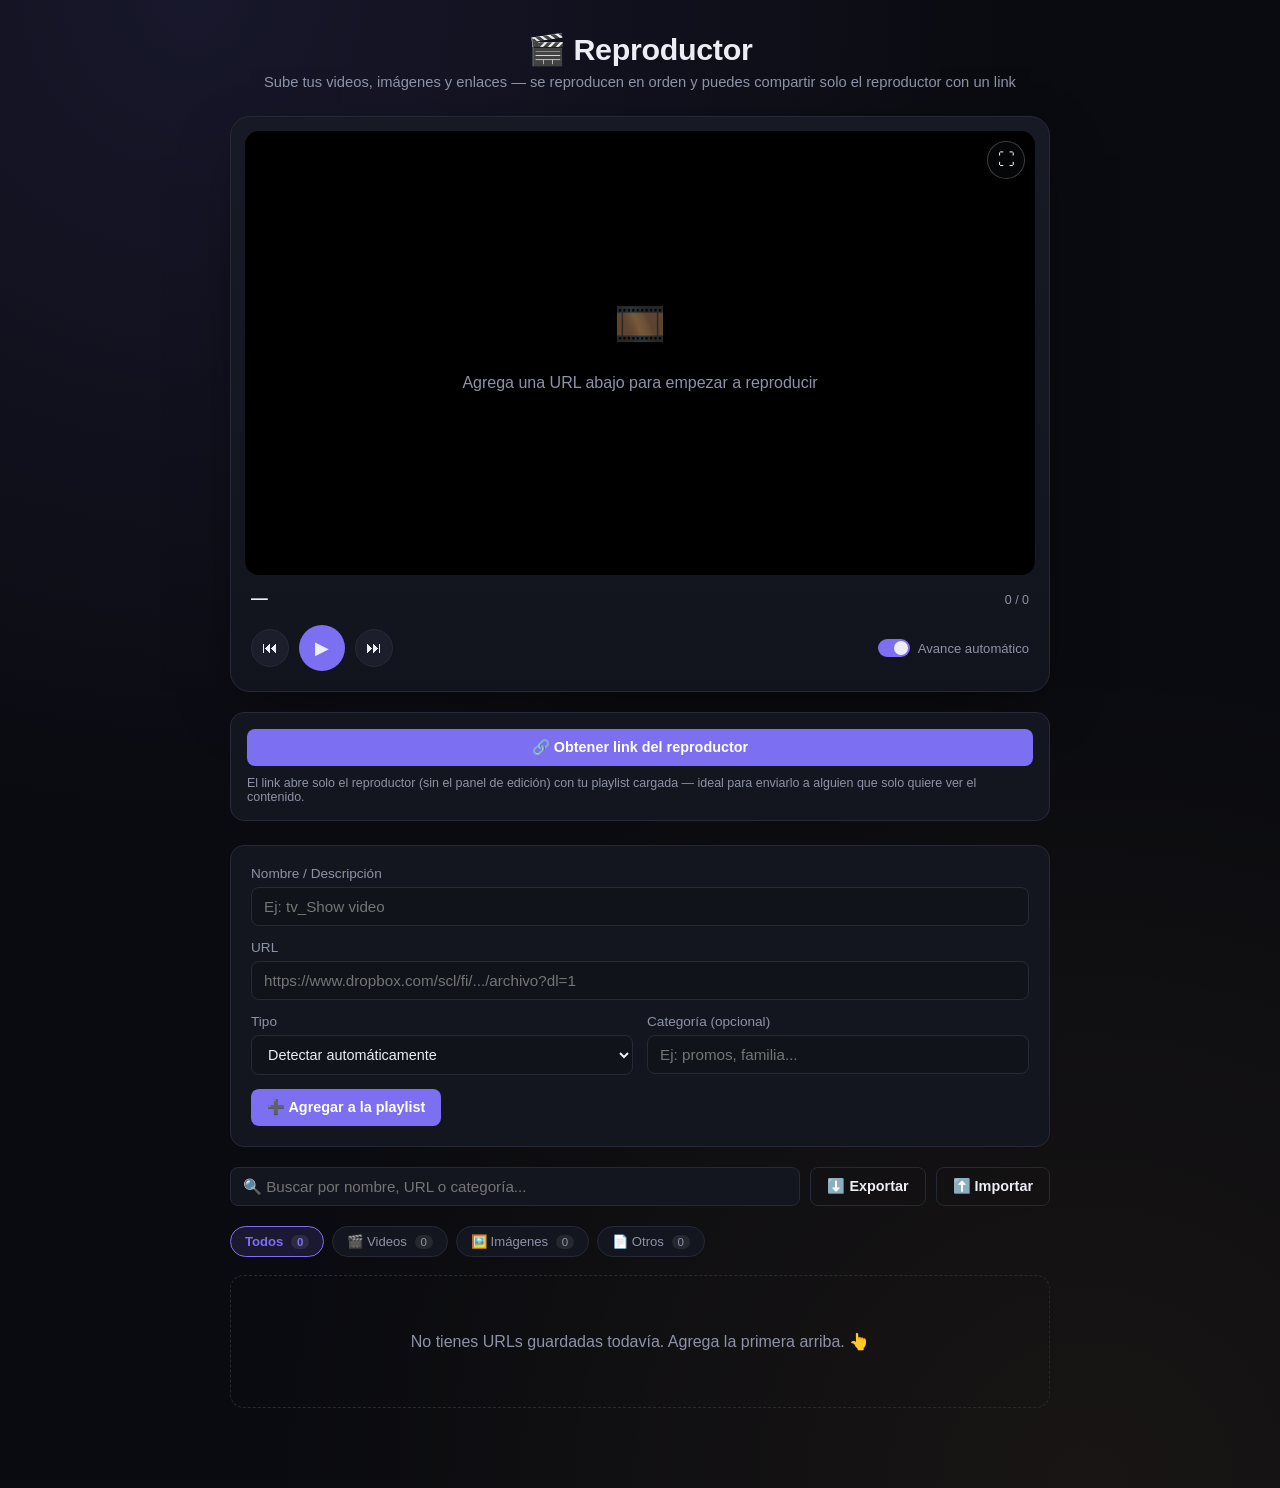
==== commit c3de57ec: "Add files via upload" ====
--- a/index.html
+++ b/index.html
@@ -17,9 +17,15 @@
     <!-- ===== REPRODUCTOR PRINCIPAL ===== -->
     <section class="player-card">
       <div id="playerStage" class="player-stage">
-        <div class="player-placeholder">
-          <span class="thumb-icon">🎞️</span>
-          <p>Agrega una URL abajo para empezar a reproducir</p>
+        <div id="playerMedia" class="player-media">
+          <div class="player-placeholder">
+            <span class="thumb-icon">🎞️</span>
+            <p>Agrega una URL abajo para empezar a reproducir</p>
+          </div>
+        </div>
+        <div class="stage-actions">
+          <button id="stageShareBtn" class="stage-icon-btn hidden" title="Compartir video en pantalla completa">🔗</button>
+          <button id="fullscreenBtn" class="stage-icon-btn" title="Pantalla completa">⛶</button>
         </div>
       </div>
 
@@ -43,7 +49,6 @@
           <span class="toggle-track"><span class="toggle-thumb"></span></span>
           Avance automático
         </label>
-        <button id="fullscreenBtn" class="icon-btn" title="Pantalla completa">⛶</button>
       </div>
 
       <!-- Tira de miniaturas: solo visible en modo "solo reproductor" (link compartido) -->
--- a/style.css
+++ b/style.css
@@ -63,6 +63,71 @@
 }
 @keyframes fadeIn { from { opacity: 0; } to { opacity: 1; } }
 
+.player-media {
+  width: 100%;
+  height: 100%;
+  display: flex;
+  align-items: center;
+  justify-content: center;
+}
+
+/* Botones flotantes (compartir / pantalla completa): viven dentro de
+   #playerStage para seguir visibles cuando ese elemento entra en
+   pantalla completa real (Fullscreen API), donde el resto de la página
+   deja de renderizarse. */
+.stage-actions {
+  position: absolute;
+  top: 10px;
+  right: 10px;
+  z-index: 5;
+  display: flex;
+  gap: 8px;
+}
+.stage-icon-btn {
+  width: 38px;
+  height: 38px;
+  border-radius: 50%;
+  border: 1px solid rgba(255,255,255,0.22);
+  background: rgba(10,11,16,0.55);
+  color: var(--text);
+  font-size: 1.05rem;
+  cursor: pointer;
+  display: flex;
+  align-items: center;
+  justify-content: center;
+  backdrop-filter: blur(4px);
+  transition: background 0.15s, transform 0.1s, border-color 0.15s;
+}
+.stage-icon-btn:hover { background: rgba(124,111,242,0.6); border-color: var(--primary); }
+.stage-icon-btn:active { transform: scale(0.93); }
+
+/* ===== Modo "pantalla completa limpia" (link público, solo el video) =====
+   Se activa con ?view=player&clean=1 — sin título, sin controles con texto,
+   sin filmstrip ni pie de página: solo el video/imagen ocupando toda la
+   pantalla, listo para pantalla completa real con el botón ⛶. */
+body.clean-view { padding: 0; }
+body.clean-view .container { max-width: 100%; margin: 0; }
+body.clean-view header,
+body.clean-view .player-overlay-bar,
+body.clean-view .player-controls,
+body.clean-view .filmstrip,
+body.clean-view .player-only-footer {
+  display: none !important;
+}
+body.clean-view .player-card {
+  border: none;
+  border-radius: 0;
+  padding: 0;
+  margin: 0;
+  box-shadow: none;
+  background: #000;
+}
+body.clean-view .player-stage {
+  aspect-ratio: auto;
+  height: 100vh;
+  border-radius: 0;
+}
+
 .player-placeholder {
   display: flex;
   flex-direction: column;
